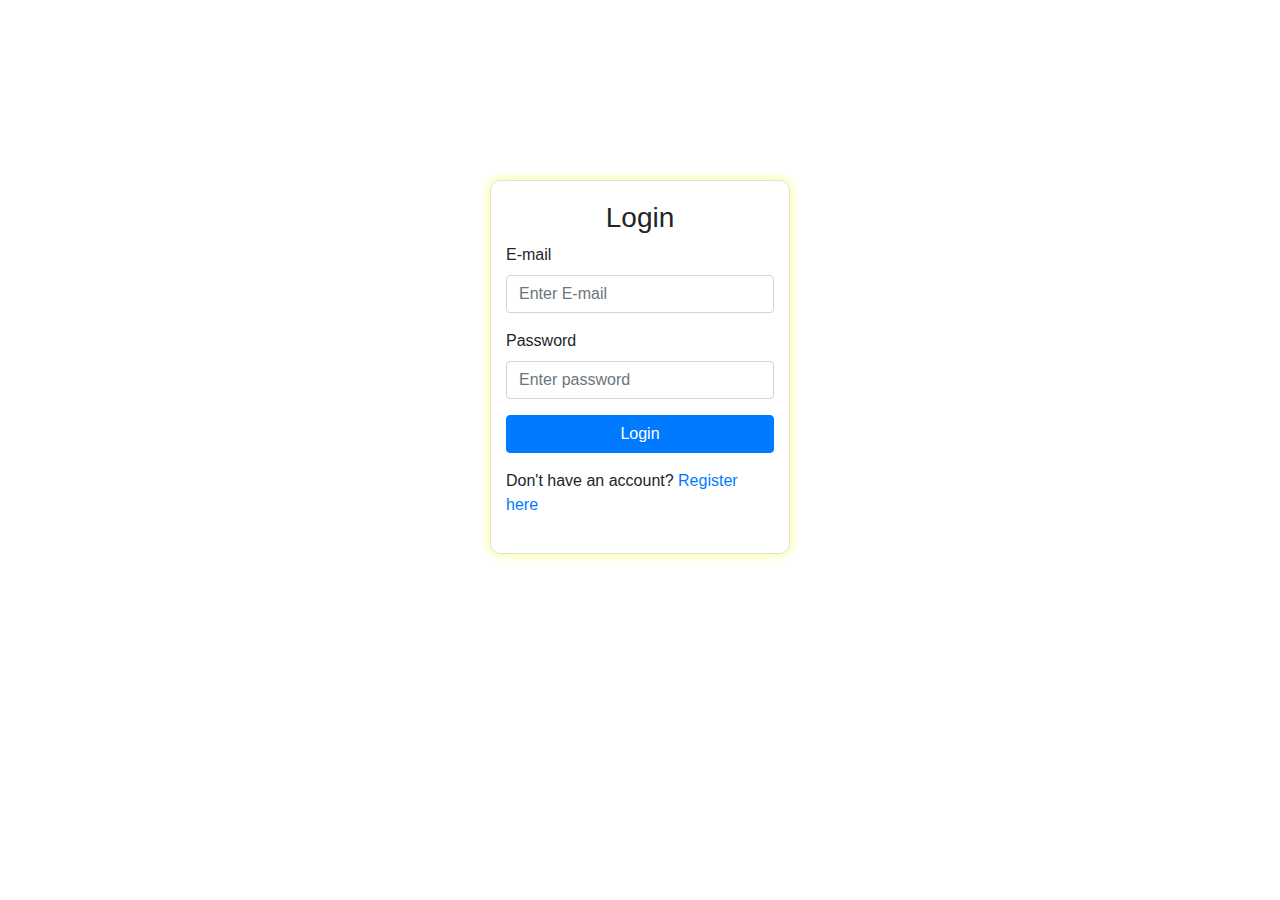
==== index.html @ f44f3ddc "init" ====
<html lang="en">

<head>
    <meta charset="UTF-8">
    <meta name="viewport" content="width=device-width, initial-scale=1.0">
    <title>Login</title>
    <link href="https://maxcdn.bootstrapcdn.com/bootstrap/4.5.2/css/bootstrap.min.css" rel="stylesheet">
    <link href="./style/styleIndex.css" rel="stylesheet">
</head>

<body>
    <div class="container border">
        <center><h3>Login</h3></center>
        <form action="profile.html">
            <div class="form-group">
                <label for="InputEmail">E-mail</label>
                <input type="email" class="form-control" id="email" placeholder="Enter E-mail">
            </div>
            <div class="form-group">
                <label for="InputPassword">Password</label>
                <input type="password" class="form-control" id="password" maxlength="10" placeholder="Enter password">
            </div>
            <button type="submit" class="btn btn-primary button">Login</button>
        </form>
        <p>Don't have an account? <a class="register" href="register.html">Register here</a></p>
    </div>

</body>

</html>
---- style/styleIndex.css ----
body{
    background-image: url(https://media3.giphy.com/media/v1.Y2lkPTc5MGI3NjExdTh6ZGFmd2MxMWM1dnM5M21jY2RzbHpxNWxzdnFjOHdyemU4Z2RwMSZlcD12MV9pbnRlcm5hbF9naWZfYnlfaWQmY3Q9Zw/aRZ4vTsHnyW6A/giphy.webp);

}

.button {
    width: 100%;
}

.container {
    background-color: white;
    width: 300px;
    margin-top: 20vh;
    padding-top: 20px;
    padding-bottom: 20px;
    border-radius: 10px;
    box-shadow: 0 0 10px 1px rgba(252, 255, 87, 0.709);
}

.class {
    text-decoration: none;
}
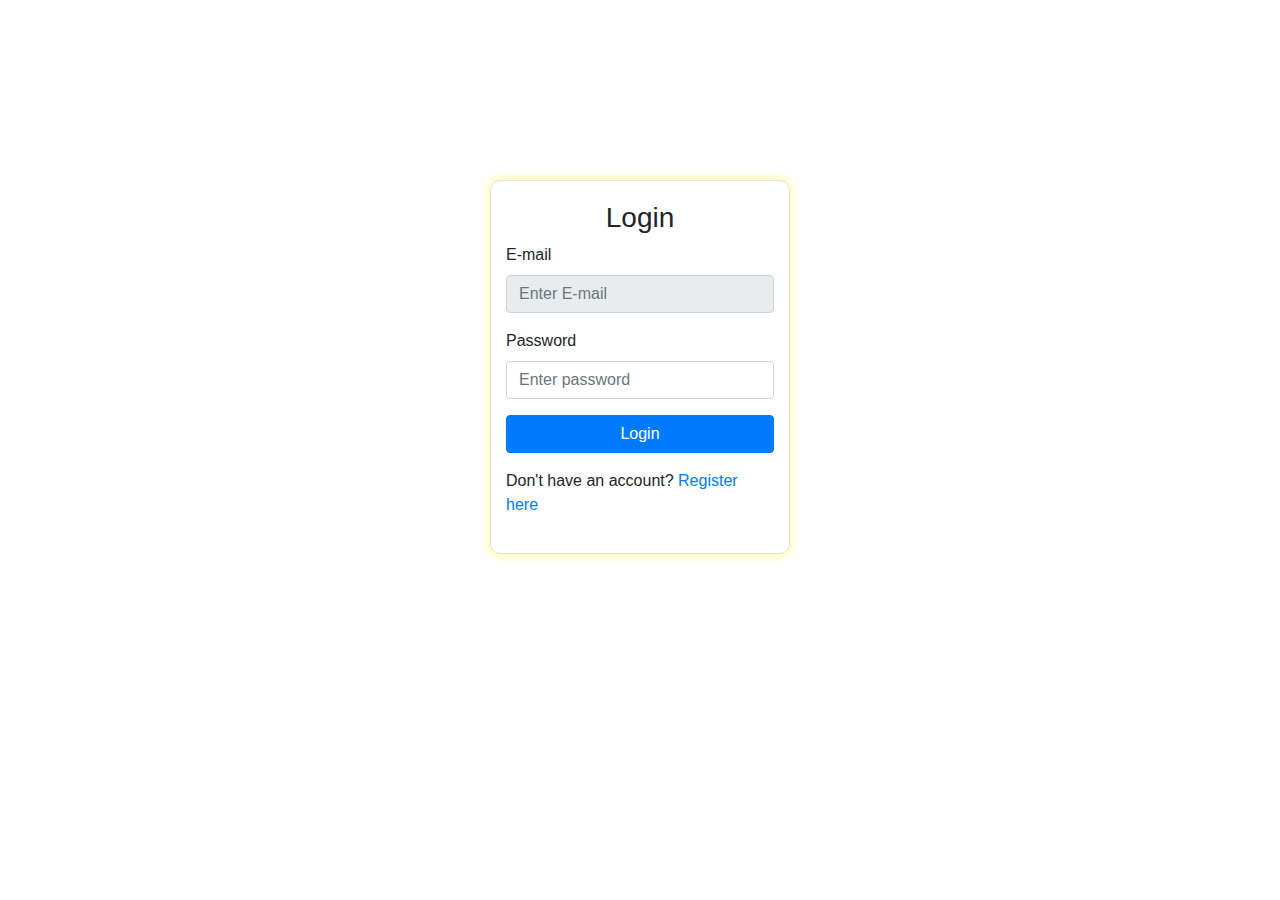
==== commit 49d54d89: "fix css" ====
--- a/index.html
+++ b/index.html
@@ -14,11 +14,11 @@
         <form action="profile.html">
             <div class="form-group">
                 <label for="InputEmail">E-mail</label>
-                <input type="email" class="form-control" id="email" placeholder="Enter E-mail">
+                <input type="email" class="form-control" id="email" placeholder="Enter E-mail" readonly>
             </div>
             <div class="form-group">
                 <label for="InputPassword">Password</label>
-                <input type="password" class="form-control" id="password" maxlength="10" placeholder="Enter password">
+                <input type="password" class="form-control" id="password" maxlength="10" placeholder="Enter password" required>
             </div>
             <button type="submit" class="btn btn-primary button">Login</button>
         </form>
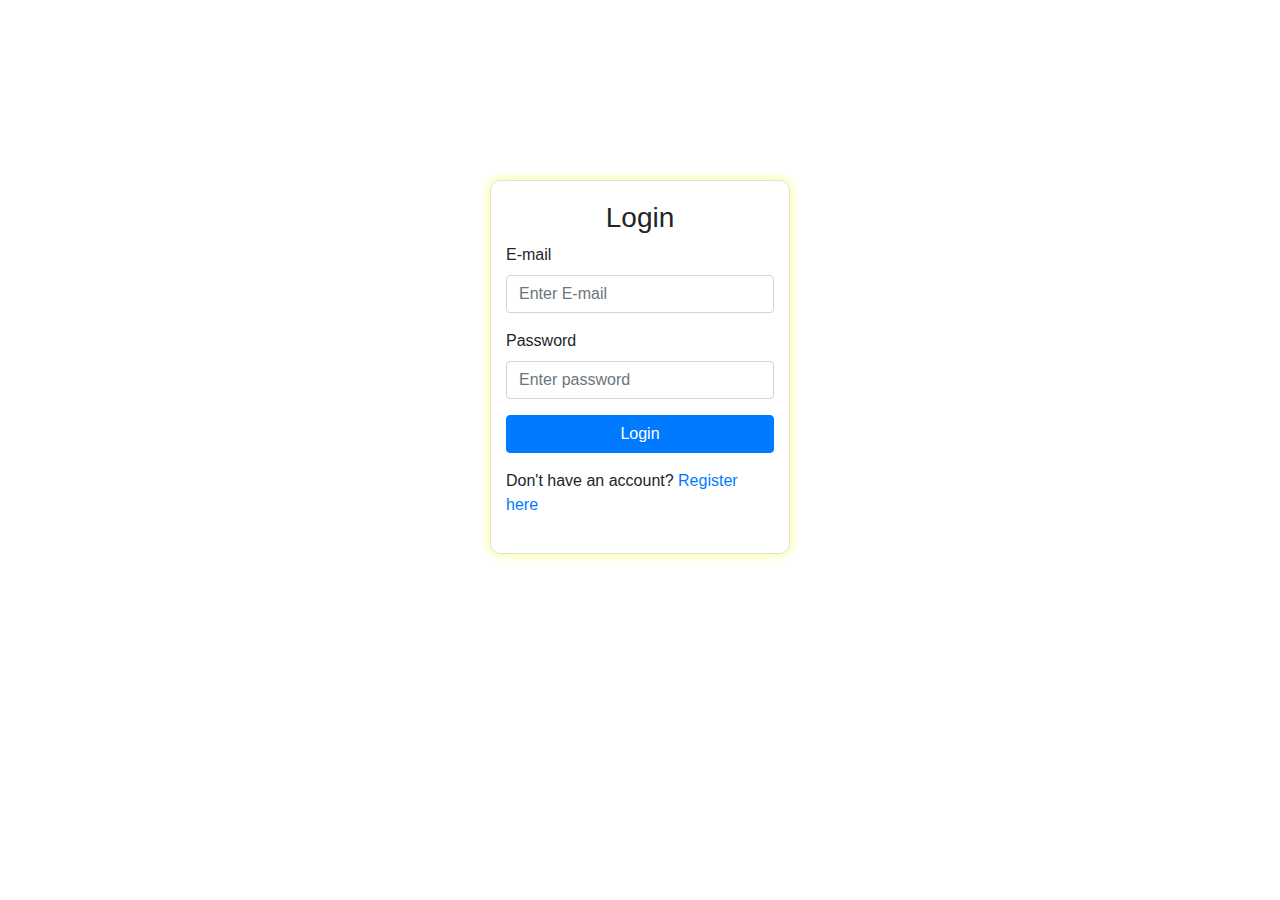
==== commit a3733846: "modidy widget slide" ====
--- a/index.html
+++ b/index.html
@@ -14,7 +14,7 @@
         <form action="profile.html">
             <div class="form-group">
                 <label for="InputEmail">E-mail</label>
-                <input type="email" class="form-control" id="email" placeholder="Enter E-mail" readonly>
+                <input type="email" class="form-control" id="email" placeholder="Enter E-mail" required>
             </div>
             <div class="form-group">
                 <label for="InputPassword">Password</label>
